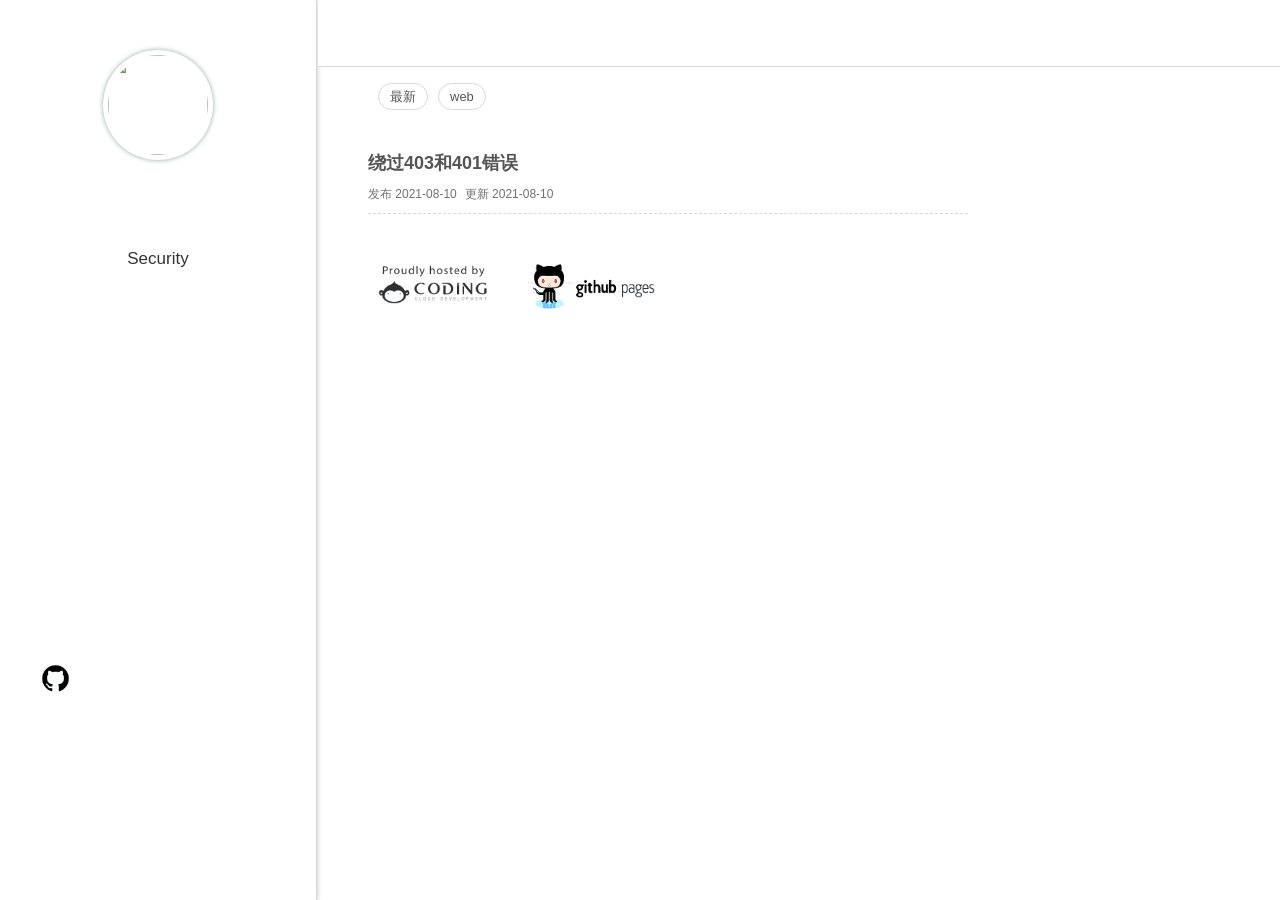
==== archives/index.html @ a895cc07 "Site updated: 2021-08-10 12:17:57" ====
<!DOCTYPE html>
<html lang="en">
<head>
  <meta charset="UTF-8">
  <meta http-equiv="X-UA-Compatible" content="IE=edge,chrome=1">
  <meta name="viewport" content="width=device-width, initial-scale=1, maximum-scale=1, user-scalable=no">
  <meta name="keywords" content="个人博客" />
  <meta name="description" content="sixxx1的个人博客" />
  <meta http-equiv="x-dns-prefetch-control" content="on">
  <link rel="dns-prefetch" href="https://busuanzi.ibruce.info">
  <link rel="dns-prefetch" href="https://at.alicdn.com">
  
  <link rel="dns-prefetch" href="https://widget.daovoice.io">
  <link rel="dns-prefetch" href="https://widget-static-cdn.daovoice.io">
  <link rel="dns-prefetch" href="https://im.daovoice.io">
  
  
  <link rel="dns-prefetch" href="https://hm.baidu.com/">
  
  
  <link rel="dns-prefetch" href="https://cdn.jsdelivr.net">
  <link rel="dns-prefetch" href="https://api.github.com">
  <link rel="dns-prefetch" href="https://avatars3.githubusercontent.com">
  
  <link rel="stylesheet" type="text/css" href="/./style/main.css">
	<link rel="shortcut icon" href="/favicon.ico" title="Favicon">
  <link rel="stylesheet" href="https://cdn.jsdelivr.net/npm/gitalk@1/dist/gitalk.css">
	<title>Sixxx1</title>
  
  <script>var _hmt=_hmt||[];(function(){var hm=document.createElement("script");hm.src="https://hm.baidu.com/hm.js?awwssw1snsnsnn1ndndnndnd99j";var s=document.getElementsByTagName("script")[0];s.parentNode.insertBefore(hm,s);})();
  </script>
  
  
    <script>(function(i,s,o,g,r,a,m){i["DaoVoiceObject"]=r;i[r]=i[r]||function(){(i[r].q=i[r].q||[]).push(arguments)},i[r].l=1*new Date();a=s.createElement(o),m=s.getElementsByTagName(o)[0];a.async=1;a.src=g;a.charset="utf-8";m.parentNode.insertBefore(a,m)})(window,document,"script",('https:' == document.location.protocol ? 'https:' : 'http:') + "//widget.daovoice.io/widget/123456.js","daovoice");daovoice('init',{app_id: "123456"});daovoice('update');
  </script>
  
<meta name="generator" content="Hexo 5.4.0"></head>
<body>
  <div class="left-aside">
    <div class="face-img"><img src="img/avatar.jpeg"></div>
    <div class="intro-word">
        <h2></h2>
        <p>Security</p>
    </div>
    <div class="sns">
        <ul>
            
            <li>
                <a class="github" target="_blank" href="https://github.com/sixxx1" title="github">
                    <img src="/./img/icon-github.png" alt="github" data-tooltip="github">
                </a>
            </li>
            
        </ul>
    </div>
</div>
<div class="right-aside">
    <div class="right-nav ms">
        <div class="main">
          <svg id="nav-menu" class="icon icon-menu" aria-hidden="true">
            <use xlink:href="#icon-menu"></use>
          </svg>
          <ul class="left">
              
          </ul>
          <div class="search">
            <div class="search-box">
              <input type="search"  id="search" class="input-search" placeholder="搜索">
              <i class="icon-search"></i>
              <div class="search-result-box">
                <ul id="search-result"></ul>
              </div>
            </div>
            <svg id="nav-search" class="icon icon-search" aria-hidden="true">
              <use xlink:href="#icon-search"></use>
            </svg>
          </div>
        </div>
    </div>
    <div class="right-main">
        <div class="category">
            <ul>
                <li><a href="/" class="">最新</a></li>
                
                    <li><a href="/categories/web/" class="">web</a></li>
                
            </ul>
        </div>
        <div class="clear"></div>
        <div class="list">
            <div>
                
                
  
    <div class="item">
      <div class="title">
        <a href="/2021/08/10/bypass-403-401/">绕过403和401错误</a>
      </div>
      <div class="info">
        <ul>
          <li>发布 <time datetime="2021-08-10T04:08:11.000Z" itemprop="date">2021-08-10</time>
          </li>
          <li>更新 <time datetime="2021-08-10T04:13:51.801Z" itemprop="dateUpdated">2021-08-10</time>
          </li>
          <!--<li> 评论 <span id = "url::http://example.com/2021/08/10/bypass-403-401/" class = "cy_cmt_count" ></span>
          </li>-->
        </ul>
      </div>
    </div>
  


                
                

            </div>
        </div>
        <div class="clear"></div>
        <div class="hosted">
          <ul>
            <li class="coding">
              <a target="_blank" rel="noopener" href="https://coding.net/pages">
                <img src="/./img/coding.png">
              </a>
            </li>
            <li class="github-pages">
              <a target="_blank" rel="noopener" href="https://pages.github.com">
                <img src="/./img/github-pages.png">
              </a>
            </li>
          </ul>
        </div>
    </div>
</div>
<script>
  var homeLeftBgArr = 'img/snow.jpg'.split(',');
  var homeLeftBgArrLen = homeLeftBgArr.length;
  var leftBackgroundUrl = homeLeftBgArr[Math.floor(Math.random() * homeLeftBgArrLen)];
  var homeLeftAsideNode = document.getElementsByClassName('left-aside')[0];
  if (homeLeftAsideNode) {
    homeLeftAsideNode.style.backgroundImage = 'url(' + leftBackgroundUrl + ')';
  }
</script>
<script async src="//busuanzi.ibruce.info/busuanzi/2.3/busuanzi.pure.mini.js"></script>
</script>
<script>//console
  var consoleConfig = ''.split(',');
  var canConsole = true;
  var consoleInfo = (function(consoleConfig) {
  if (!canConsole || !consoleConfig || consoleConfig.length < 1) {
    return;
  }
  var consoleColor = '#6190e8';
  var _console;
  var backgroundTextStyle = 'padding: 1px 5px;color: #fff;background: ' + consoleColor + ';'
  var textStyle = 'color: ' + consoleColor + ';';

  consoleConfig.map(o => {
    var num = (o.match(/%c/g) || []).length;
    if(/^http(s)?:\/\//.test(o)) {
      console.log('%c     ', 'background: url(' + o + ') no-repeat left center;font-size: 180px;');
      return;
    }
    if (num > 0) {
      var logArguments = [];
      for (var i = 0; i < num; i++) {
        if (i % 2 === 0) {
          logArguments.push(backgroundTextStyle);
        } else {
          logArguments.push(textStyle);
        }
      }
      (_console = console).log.apply(_console, ['%c' + o, textStyle].concat(logArguments));
      return;
    }
    console.log('%c' + o, textStyle);
  });
}(consoleConfig));</script><script type="text/javascript" src="/./js/main.js"></script>

  <script src="//at.alicdn.com/t/font_159214_mvtxvg9me9.js"></script>
</body>
</html>
---- style/main.css ----
@charset "UTF-8";
/*
Theme Name: Sugar
Theme URI: https://hufangyun.com
Description: Hexo themes
Version: 0.8
Author: 小猿大圣
Author URI: https://hufangyun.com
*/
/********* Global *********/
* {
  margin: 0;
  padding: 0;
  border: 0; }

body {
  font-family: -apple-system,"Helvetica Neue", "Helvetica", "Arial","PingFang SC","Hiragino Sans GB","WenQuanYi Micro Hei","Microsoft Yahei",sans-serif;
  -webkit-font-smoothing: antialiased;
  font-size: 14px;
  line-height: 1.6;
  color: #333333; }

a {
  text-decoration: none; }

h1, h2, h3, h4, h5 {
  font-weight: 500;
  line-height: 1.2; }

h2 {
  padding-bottom: 10px; }

h2, h3, h4 {
  margin-top: 32px; }

.clear {
  clear: both; }

.left {
  float: left; }

svg.icon {
  width: 20px;
  height: 20px; }
  svg.icon.icon-menu {
    float: left;
    margin-top: 21px;
    margin-left: -35px; }
  svg.icon.icon-search {
    margin-top: 21px; }

/*************** index *******************/
.left-aside {
  width: 256px;
  background-size: cover;
  position: fixed;
  top: 0;
  bottom: 0;
  padding: 50px 30px 80px;
  border-right: 1px solid #d9d9d9;
  box-shadow: -1px 1px 6px rgba(0, 0, 0, 0.35);
  text-align: center; }
  .left-aside h2 {
    margin: 24px 0 50px; }
  .left-aside .face-img img {
    border-radius: 50%;
    height: 100px;
    width: 100px;
    transition: All ease-in-out 0.4s;
    padding: 5px;
    background: #fff;
    box-shadow: 0 0 5px #95a5a6; }
    .left-aside .face-img img:hover {
      -webkit-transform: translate(0px, -10px);
              transform: translate(0px, -10px); }
  .left-aside .intro-word p {
    margin: 12px;
    font-size: 17px;
    font-weight: 500; }
  .left-aside .sns {
    position: absolute;
    bottom: 20%; }
    .left-aside .sns li {
      list-style: none;
      float: left;
      margin: 60px 10px 20px; }
      .left-aside .sns li img {
        width: 31px;
        transition: All ease-in-out 0.4s; }
        .left-aside .sns li img:hover {
          -webkit-transform: rotate(360deg);
                  transform: rotate(360deg); }
    .left-aside .sns .tip {
      padding: 0 14px;
      position: absolute;
      background-color: #2DCB70;
      opacity: 0;
      border-radius: 7%;
      top: 105px;
      height: 35px;
      line-height: 35px;
      color: #3D3D3D;
      font-weight: bold;
      white-space: nowrap;
      transition: All ease-in-out 0.4s; }
      .left-aside .sns .tip span {
        position: absolute;
        width: 0px;
        height: 0px;
        display: block;
        top: -14px;
        left: 50%;
        margin-left: -6px;
        border: 7px solid transparent;
        border-bottom-color: #2DCB70; }

.right-aside {
  margin-left: 318px; }
  .right-aside .nav-main {
    width: 59%; }
    .right-aside .nav-main .category {
      margin-left: -10px; }
  .right-aside .right-nav {
    padding-left: 55px;
    position: fixed;
    top: 0;
    width: 100%;
    border-bottom: 1px solid #d9d9d9;
    background-color: #fff; }
    .right-aside .right-nav li {
      list-style: none;
      float: left;
      line-height: 60px;
      margin-right: 30px; }
      .right-aside .right-nav li a {
        color: #009800;
        font-size: 18px;
        font-weight: bold; }

.search {
  float: right;
  color: #717171;
  line-height: 60px;
  right: 395px;
  position: relative; }
  .search .search-box {
    display: none;
    margin-right: 50px; }
  .search .input-search {
    margin: 8px -31px 0  0;
    border-radius: 2em;
    padding: 7px;
    border: 1px solid #cccccc;
    width: 300px; }
  .search input:focus {
    outline: none; }
  .search .search-result-box {
    position: absolute;
    top: 45px;
    top: 45px;
    left: -17%;
    width: 400px;
    max-height: 400px;
    overflow-y: scroll;
    display: none;
    background: #FFFFFF;
    border-radius: 2px;
    box-shadow: 0 2px 5px 0 rgba(0, 0, 0, 0.16), 0 2px 10px 0 rgba(0, 0, 0, 0.12); }
    .search .search-result-box #search-result li {
      border-top: 1px solid #dadada;
      padding: 10px 15px;
      margin-left: 0px;
      width: 370px; }
      .search .search-result-box #search-result li a {
        font-size: 15px; }
        .search .search-result-box #search-result li a:hover {
          color: #21D4FD;
          background: linear-gradient(30deg, #21D4FD, #B721FF);
          -webkit-background-clip: text;
          -webkit-text-fill-color: transparent; }
      .search .search-result-box #search-result li:first-child {
        border-top: none; }
      .search .search-result-box #search-result li .search-enter {
        position: absolute;
        right: 26px; }

.right-main {
  margin-top: 65px;
  padding-left: 50px;
  float: left; }

.category li {
  list-style: none;
  float: left;
  margin: 20px 0px 5px 10px; }
  .category li a {
    padding: 5px 11px;
    border: 1px solid #d9d9d9;
    border-radius: 15px;
    box-sizing: border-box;
    font-size: 13px;
    font-weight: normal;
    line-height: 1.5;
    color: #555555; }
    .category li a:hover {
      border: 1px solid #6bd95b; }
  .category li .active {
    background: #6bd95b;
    color: #ffffff;
    border: 1px solid #6bd95b; }

.list {
  float: left;
  margin-top: 15px; }

.item {
  width: 600px;
  margin: 23px 0px;
  border-bottom: 1px dashed #d9d9d9; }
  .item a {
    color: #555555;
    font-size: 18px;
    font-weight: bold;
    line-height: 1.5; }
    .item a:hover {
      color: #21D4FD;
      background: linear-gradient(30deg, #21D4FD, #B721FF);
      -webkit-background-clip: text;
      -webkit-text-fill-color: transparent; }

.info {
  overflow: auto; }
  .info li {
    float: left;
    list-style: none;
    margin: 8px 8px 8px 0px;
    font-size: 12px;
    color: #717171; }

.current-menu-item a {
  background-color: #6bd95b;
  color: #fff; }

/****************** hosted **********************/
.hosted {
  margin-top: 20px; }
  .hosted ul li {
    float: left;
    list-style: none;
    margin-right: 30px; }
    .hosted ul li a {
      width: 130px;
      display: block; }
      .hosted ul li a img {
        width: 100%; }

/***************** pages ************************/
/*header top */
.navbar-header {
  position: absolute;
  top: 0;
  height: 60px;
  width: 100%;
  text-align: center;
  z-index: 999;
  background: none;
  transition: background 0.5s; }
  .navbar-header .blog-title {
    display: none; }
  .navbar-header.fixed-header {
    position: fixed;
    box-shadow: 0 0 3px rgba(14, 14, 14, 0.26);
    background-color: rgba(255, 255, 255, 0.98); }
    .navbar-header.fixed-header .blog-title {
      line-height: 60px;
      font-size: 18px;
      color: #21D4FD;
      background: linear-gradient(30deg, #21D4FD, #B721FF);
      -webkit-background-clip: text;
      -webkit-text-fill-color: transparent;
      display: inline-block; }
  .navbar-header .face-img {
    display: none; }

.header {
  width: 100%;
  background-color: #fff;
  height: 55px;
  border-bottom: 1px solid #eef2f8;
  color: #88909a;
  font-size: 20px; }
  .header .icon-reorder {
    position: absolute;
    top: 14px;
    left: 20px; }
  .header h1 {
    text-align: center;
    font-size: 16px;
    font-weight: normal;
    line-height: 55px; }
  .header a {
    color: #88909a; }
  .header .face {
    position: absolute;
    top: 14px;
    right: 20px; }

/* container main*/
.article-title {
  position: absolute;
  top: 0;
  width: 100%;
  padding: 100px 0 25px 0;
  text-align: center; }
  .article-title h1.title {
    color: #4d4d4d;
    font-size: 40px; }
  .article-title .article-info {
    position: relative;
    display: inline-block;
    margin: 10px auto; }
    .article-title .article-info li {
      float: left;
      list-style: none;
      margin: 8px;
      color: #666666;
      font-size: 13px; }
    .article-title .article-info:after {
      content: '';
      display: block;
      clear: both; }

.container {
  width: 800px;
  margin: 0 auto; }

.article {
  padding: 0px 30px 20px 20px;
  word-break: break-word; }
  .article h1 {
    font-size: 24px; }
  .article h2 {
    border-bottom: 1px solid #eee;
    font-size: 22px; }
  .article h3 {
    font-size: 20px; }
  .article h4 {
    font-size: 18px; }
  .article h5 {
    font-size: 16px; }
  .article h6 {
    font-size: 14px; }
  .article .title {
    word-break: break-all;
    font-size: 24px;
    font-weight: 500;
    line-height: 1.2;
    color: #333;
    margin: 15px auto; }
  .article p {
    margin: 22px 0;
    color: #555;
    font-size: 14px;
    line-height: 1.6;
    text-align: justify; }
    .article p strong {
      font-weight: bold;
      color: #333333; }
  .article img {
    padding: 3px;
    border: 1px solid #ddd;
    max-width: 100%;
    margin: 8px auto 8px;
    display: block; }
  .article span.img-alt {
    max-width: 80%;
    position: relative;
    left: 50%;
    -webkit-transform: translateX(-50%);
            transform: translateX(-50%);
    display: inline-block;
    padding: 0px 0 2px;
    border-bottom: 1px solid #d9d9d9;
    font-size: 12px;
    color: #969696; }
  .article blockquote {
    padding: 15px 20px;
    margin: 20px 0;
    background-color: #F6F6F6;
    border-left: 3px solid #49be38;
    border-radius: 3px;
    word-break: break-word; }
    .article blockquote p:first-child {
      margin-top: 0; }
    .article blockquote p:last-child {
      margin-bottom: 0; }
  .article code {
    padding: 2px 4px;
    font-size: 13px;
    color: #c7254e;
    background-color: #f9f2f4;
    border-radius: 4px; }
  .article .content .overdue-remind {
    background-color: #fdf8ea;
    border-left: 3px solid #f0ad4e;
    padding: 15px 20px;
    margin: 20px auto;
    border-radius: 3px;
    font-weight: 500; }
    .article .content .overdue-remind span {
      color: crimson;
      font-weight: bold; }
  .article .content a {
    color: #49be38;
    border-bottom: 1px solid #49be38; }
    .article .content a:hover {
      color: #c7254e;
      border-bottom: 1px solid  #c7254e;
      background: none; }
  .article .content ol, .article .content ul {
    margin: 30px 0;
    padding-left: 20px; }
    .article .content ol li, .article .content ul li {
      font-size: 14px;
      line-height: 1.6;
      color: #555;
      margin: 8px 0; }
      .article .content ol li:first-child, .article .content ul li:first-child {
        margin-top: 0; }
      .article .content ol li:last-child, .article .content ul li:last-child {
        margin-bottom: 0; }
  .article .content ol {
    margin: 30px 45px; }
    .article .content ol li {
      list-style-type: decimal; }
  .article .content table {
    width: 100%;
    border: 1px #E6E6E6 solid;
    border-collapse: collapse; }
  .article .content th {
    background: #F3F3F3;
    text-align: left; }
  .article .content th, .article .content td {
    border: 1px solid #E6E6E6;
    padding: 5px 8px;
    word-break: normal; }

.article .image-caption {
  width: 31%;
  min-width: 20%;
  padding: 10px;
  text-align: center;
  border-bottom: 1px solid #d9d9d9;
  font-size: 13px;
  color: #999999;
  font-style: italic;
  line-height: 1.7;
  margin: 0 auto 20px; }

.article h4 {
  color: inherit;
  line-height: 1.8;
  text-rendering: optimizelegibility; }

.article .content h2 {
  margin-bottom: 10px; }

.content blockquote p {
  margin-bottom: 0; }

.article table {
  margin-bottom: 25px; }

.article .support-author {
  padding: 25px;
  margin-bottom: 40px;
  background-color: whitesmoke;
  border-left: 4px solid #49be38;
  border-radius: 3px;
  box-sizing: border-box;
  box-shadow: 0 0 1px #d9d9d9;
  margin: 50px auto; }

.article .support-author p {
  margin: 0 auto 10px;
  font-size: 17px;
  font-weight: bold; }

.support-author .btn-pay {
  margin: 10px 15px 10px 0;
  color: white;
  border-color: #49be38;
  background-color: #49be38;
  border-radius: 4px;
  padding: 4px 12px;
  font-size: 14px;
  line-height: 20px;
  text-align: center; }

.support-author .btn-pay:hover {
  background-color: #f57e42; }

.like {
  width: 163px;
  height: 50px;
  line-height: 50px;
  border: 1px solid #e78170;
  border-radius: 40px;
  font-size: 18px;
  text-align: center;
  color: #e78170;
  margin: 0 auto; }

.like a {
  color: #e78170; }

.like-button {
  position: relative;
  width: 60px;
  height: 50px;
  padding-right: 10px;
  display: inline-block; }

.like span {
  position: relative;
  height: 20px;
  padding-left: 15px;
  border-left: 1px solid;
  cursor: pointer;
  color: #e78170; }

.like:hover {
  background-color: #f6cec7;
  border-color: #f6cec7; }

.footer {
  background-color: #EFEFEF;
  border-top: 1px solid #d9d9d9;
  margin: 10px auto 0;
  text-align: center;
  padding: 80px 0 10px;
  line-height: 38px; }
  .footer .info a {
    color: #333; }
    .footer .info a:hover {
      color: #49be38; }

/************** page *******************/
.container .center {
  text-align: center;
  margin-top: 30px; }

.container .f {
  float: left;
  margin: 30px 60px; }

.leftAside {
  width: 60px;
  position: fixed;
  top: 0px;
  bottom: 0px;
  background-color: #EFEFEF;
  padding-top: 30px;
  overflow-y: auto; }

.leftAside .icon {
  font-size: 21px;
  text-align: center; }

.leftAside .hoverShow {
  display: none;
  margin-left: 30px; }

.leftAside .hoverShow a:link, .hoverShow a {
  color: #2f2f2f;
  line-height: 27px; }

.leftAside .hoverShow .titleList {
  margin-top: 20px; }

.leftAside .hoverShow .titleList ul li {
  margin-top: 8px; }

.leftAside .hoverShow .titleList .archive {
  display: none;
  width: 223px;
  white-space: nowrap;
  /* 禁止自动换行 */
  overflow: hidden;
  /* 隐藏溢出的内容 */
  text-overflow: ellipsis;
  /* 溢出文本使用...代替 */
  -o-text-overflow: ellipsis; }

.leftAside .hoverShow .titleList .archive li a {
  font-size: 14px; }

.leftAside .hoverShow .titleList .tabs a {
  background-color: #6666FF;
  padding: 0 4px;
  color: #fff;
  border-radius: 15%;
  margin: 4px;
  float: left;
  font-size: 13px; }

.otherLink {
  border-bottom: 1px solid #eeeeee;
  border-top: 1px solid #eeeeee;
  padding: 15px;
  height: 30px;
  color: #555555; }

.otherLink a {
  color: #555555; }

.otherLink a:hover {
  color: #000000; }

.otherLink .previous {
  float: left; }

.otherLink .next {
  float: right; }

/******* index page nav *********/
.page-nav {
  margin: 50px auto 20px;
  font-weight: 500;
  text-decoration: none; }
  .page-nav a:active, .page-nav a:link, .page-nav a:visited, .page-nav a:hover {
    color: #888888; }
  .page-nav .page-number {
    padding: 6px 12px;
    margin-left: -1px;
    border: 1px solid #dddddd; }
    .page-nav .page-number.current {
      background: #15a829;
      color: #ffffff;
      padding: 7px 12px; }
  .page-nav .extend {
    padding: 6px 12px;
    border: 1px solid #dddddd; }
    .page-nav .extend.prev {
      border-bottom-left-radius: 3px;
      border-top-left-radius: 3px; }
    .page-nav .extend.next {
      margin-left: -1px;
      border-bottom-right-radius: 3px;
      border-top-right-radius: 3px; }
  .page-nav .space {
    padding: 6px 7px;
    margin-left: -1px;
    border: 1px solid #ddd; }

/******** 代码高亮区 Mac装饰 *************/
.highlight-wrap[data-rel] {
  position: relative;
  overflow: hidden;
  border-radius: 5px;
  box-shadow: 0 10px 30px 0px rgba(0, 0, 0, 0.4);
  margin: 35px 0; }
  .highlight-wrap[data-rel] ::-webkit-scrollbar {
    height: 10px; }
  .highlight-wrap[data-rel] ::-webkit-scrollbar-track {
    -webkit-box-shadow: inset 0 0 6px rgba(0, 0, 0, 0.3);
    border-radius: 10px; }
  .highlight-wrap[data-rel] ::-webkit-scrollbar-thumb {
    border-radius: 10px;
    -webkit-box-shadow: inset 0 0 6px rgba(0, 0, 0, 0.5); }
  .highlight-wrap[data-rel]::before {
    color: white;
    content: attr(data-rel);
    height: 38px;
    line-height: 38px;
    background: #21252b;
    color: #fff;
    font-size: 16px;
    position: absolute;
    top: 0;
    left: 0;
    width: 100%;
    font-family: 'Source Sans Pro', sans-serif;
    font-weight: bold;
    padding: 0px 80px;
    text-indent: 15px;
    float: left; }
  .highlight-wrap[data-rel]::after {
    content: " ";
    position: absolute;
    border-radius: 50%;
    background: #fc625d;
    width: 12px;
    height: 12px;
    top: 0;
    left: 20px;
    margin-top: 13px;
    box-shadow: 20px 0px #fdbc40, 40px 0px #35cd4b;
    z-index: 3; }

/**********代码高亮**********/
.article figure.highlight {
  width: 100%;
  overflow-x: auto;
  background-color: #fdf6e3;
  padding: 6px;
  margin: 13px 0;
  /* margin-top: -13px; 与标题之间没有间距 */
  font-size: 14px;
  border-radius: 5px;
  color: #657b83; }
  .article figure.highlight .title {
    font-size: 14px; }

.article figure.highlight pre {
  /*white-space: pre-wrap;*/
  word-wrap: break-word;
  word-break: break-word; }

.article figure.highlight table,
.article figure.highlight tr,
.article figure.highlight td {
  border: none;
  margin-bottom: 0; }

.article code,
.article figure.highlight .code,
.article figure.highlight .line {
  line-height: 2;
  font-family: "Source Code Pro", Consolas, Monaco, Menlo, Consolas, monospace; }

.article figure.highlight .comment,
.article figure.highlight .quote {
  color: #93a1a1; }

/* Solarized Green */
.article figure.highlight .keyword,
.article figure.highlight .selector-tag,
.article figure.highlight .addition {
  color: #859900; }

/* Solarized Cyan */
.article figure.highlight .number,
.article figure.highlight .string,
.article figure.highlight .meta .article figure.highlight .meta-string,
.article figure.highlight .literal,
.article figure.highlight .doctag,
.article figure.highlight .regexp {
  color: #2aa198; }

/* Solarized Blue */
.article figure.highlight .title,
.article figure.highlight .section,
.article figure.highlight .name,
.article figure.highlight .selector-id,
.article figure.highlight .selector-class {
  color: #268bd2; }

/* Solarized Yellow */
.article figure.highlight .attribute,
.article figure.highlight .attr,
.article figure.highlight .variable,
.article figure.highlight .template-variable,
.article figure.highlight .class .article figure.highlight .title,
.article figure.highlight .type {
  color: #b58900; }

/* Solarized Orange */
.article figure.highlight .symbol,
.article figure.highlight .bullet,
.article figure.highlight .subst,
.article figure.highlight .meta,
.article figure.highlight .meta .article figure.highlight .keyword,
.article figure.highlight .selector-attr,
.article figure.highlight .selector-pseudo,
.article figure.highlight .link {
  color: #cb4b16; }

/* Solarized Red */
.article figure.highlight .built_in,
.article figure.highlight .deletion {
  color: #dc322f; }

.article figure.highlight .formula {
  background: #eee8d5; }

.article figure.highlight .emphasis {
  font-style: italic; }

.article figure.highlight .strong {
  font-weight: bold; }

.article figure.highlight .gutter {
  width: 10px; }

/********响应式**********/
@media screen and (max-width: 768px) {
  /***header 左侧边栏 ****/
  .left-aside {
    width: 100%;
    padding: 13px 0px 53px;
    border-right: none;
    position: static;
    background: #FFF; }
    .left-aside .face-img img {
      height: 95px;
      width: 95px; }
    .left-aside h2 {
      margin: 7px 0 7px;
      font-size: 22px; }
    .left-aside .sns {
      width: 216px;
      position: relative;
      margin: 0 auto; }
      .left-aside .sns li {
        margin: 13px 10px 6px; }
        .left-aside .sns li img {
          width: 23px; }
      .left-aside .sns .tip {
        top: 50px; }
  .ms {
    display: none; }
  /********** main ***********/
  .right-aside {
    width: 100%;
    margin: 0 auto;
    margin-left: 0px; }
    .right-aside .right-main {
      margin-top: 20px;
      float: none;
      padding-left: 0px;
      width: 90%;
      padding-top: 15px;
      margin: 0 auto; }
      .right-aside .right-main .category {
        margin-left: -10px; }
  .item {
    width: 100%; }
  .page-nav {
    width: 200px; }
  .hosted {
    margin: 20px auto; }
  /************ 文章页 **************/
  .article-title {
    padding: 80px 0 25px 0; }
    .article-title h1.title {
      font-size: 30px; }
  .container {
    width: 100%; }
  .leftAside {
    display: none; }
  .navbar-header.fixed-header .face-img {
    display: block;
    margin: 0 auto;
    line-height: 80px; }
    .navbar-header.fixed-header .face-img img {
      border-radius: 50%;
      height: 30px;
      width: 30px;
      transition: All ease-in-out 0.4s; }
  .navbar-header.fixed-header .blog-title {
    display: none; } }

/*# sourceMappingURL=[data-uri]*/
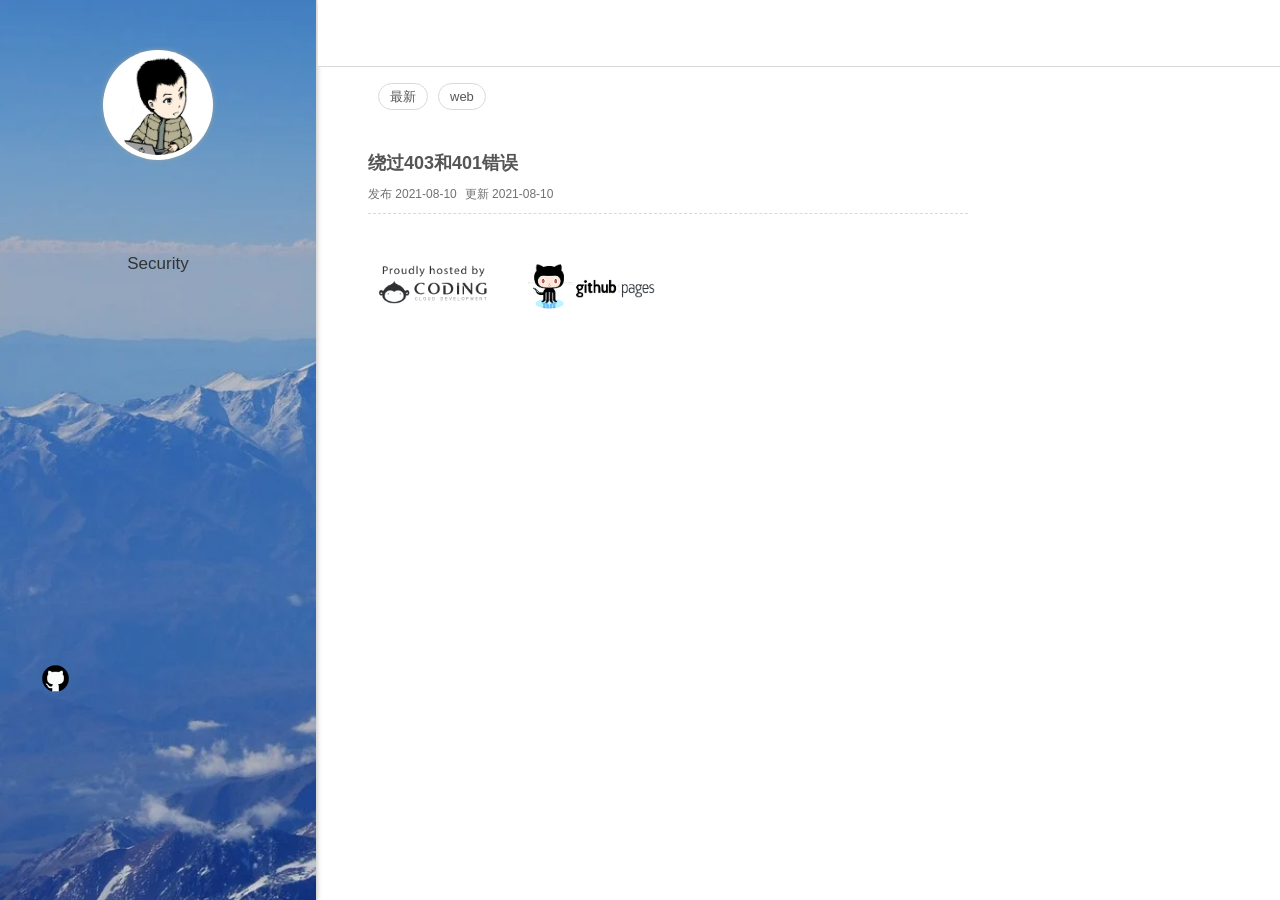
==== commit b6a9f352: "Site updated: 2021-08-10 12:19:49" ====
--- a/archives/index.html
+++ b/archives/index.html
@@ -37,7 +37,7 @@
 <meta name="generator" content="Hexo 5.4.0"></head>
 <body>
   <div class="left-aside">
-    <div class="face-img"><img src="img/avatar.jpeg"></div>
+    <div class="face-img"><img src="/img/avatar.jpeg"></div>
     <div class="intro-word">
         <h2></h2>
         <p>Security</p>
@@ -133,7 +133,7 @@
     </div>
 </div>
 <script>
-  var homeLeftBgArr = 'img/snow.jpg'.split(',');
+  var homeLeftBgArr = '/img/snow.jpg'.split(',');
   var homeLeftBgArrLen = homeLeftBgArr.length;
   var leftBackgroundUrl = homeLeftBgArr[Math.floor(Math.random() * homeLeftBgArrLen)];
   var homeLeftAsideNode = document.getElementsByClassName('left-aside')[0];
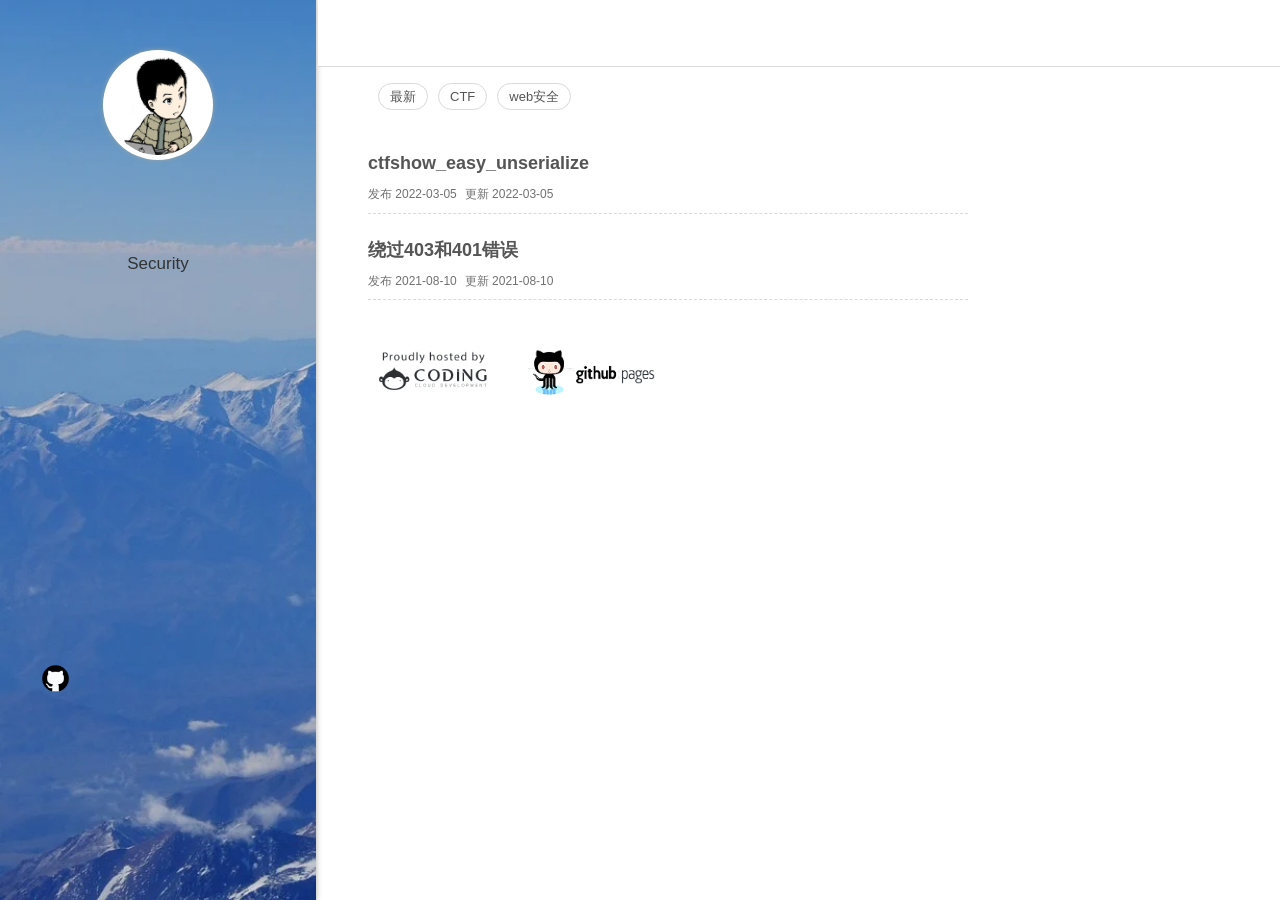
==== commit 2dbadee3: "Site updated: 2022-03-05 12:58:34" ====
--- a/archives/index.html
+++ b/archives/index.html
@@ -82,7 +82,9 @@
             <ul>
                 <li><a href="/" class="">最新</a></li>
                 
-                    <li><a href="/categories/web/" class="">web</a></li>
+                    <li><a href="/categories/CTF/" class="">CTF</a></li>
+                
+                    <li><a href="/categories/web安全/" class="">web安全</a></li>
                 
             </ul>
         </div>
@@ -94,13 +96,34 @@
   
     <div class="item">
       <div class="title">
+        <a href="/2022/03/05/ctfshow-easy-unserialize/">ctfshow_easy_unserialize</a>
+      </div>
+      <div class="info">
+        <ul>
+          <li>发布 <time datetime="2022-03-05T03:08:47.000Z" itemprop="date">2022-03-05</time>
+          </li>
+          <li>更新 <time datetime="2022-03-05T03:51:08.569Z" itemprop="dateUpdated">2022-03-05</time>
+          </li>
+          <!--<li> 评论 <span id = "url::http://example.com/2022/03/05/ctfshow-easy-unserialize/" class = "cy_cmt_count" ></span>
+          </li>-->
+        </ul>
+      </div>
+    </div>
+  
+
+
+                
+                
+  
+    <div class="item">
+      <div class="title">
         <a href="/2021/08/10/bypass-403-401/">绕过403和401错误</a>
       </div>
       <div class="info">
         <ul>
           <li>发布 <time datetime="2021-08-10T04:08:11.000Z" itemprop="date">2021-08-10</time>
           </li>
-          <li>更新 <time datetime="2021-08-10T04:13:51.801Z" itemprop="dateUpdated">2021-08-10</time>
+          <li>更新 <time datetime="2021-08-10T12:46:35.575Z" itemprop="dateUpdated">2021-08-10</time>
           </li>
           <!--<li> 评论 <span id = "url::http://example.com/2021/08/10/bypass-403-401/" class = "cy_cmt_count" ></span>
           </li>-->
--- a/style/main.css
+++ b/style/main.css
@@ -203,11 +203,11 @@
     line-height: 1.5;
     color: #555555; }
     .category li a:hover {
-      border: 1px solid #6bd95b; }
+      border: 1px solid #4b97ff;}
   .category li .active {
-    background: #6bd95b;
+    background: #60adff;
     color: #ffffff;
-    border: 1px solid #6bd95b; }
+    border: 1px solid #60adff;}
 
 .list {
   float: left;
@@ -861,4 +861,41 @@
   .navbar-header.fixed-header .blog-title {
     display: none; } }
 
-/*# sourceMappingURL=[data-uri]*/+/*# sourceMappingURL=[data-uri]*/
+
+.toc-article {
+    background: #eee;
+    margin: 0 0 0 .5em;
+    padding: 1em
+}
+.toc-article strong {
+    padding: .3em 0
+}
+
+#toc {
+    line-height: 1.6em;
+    /*font-size: .8em;*/
+    float: right;
+    position: fixed;
+    right: 100px;
+}
+#toc .toc {
+    padding: 0
+}
+#toc .toc li {
+    list-style-type: none;
+    margin-top: 2px;
+}
+#toc ol {
+    margin-left: 0
+}
+#toc .toc-child {
+    padding-left: 1.5em
+}
+#toc a.toc-link{
+  color: #555;
+}
+#toc a.toc-link:hover{
+  color: #111;
+}
+
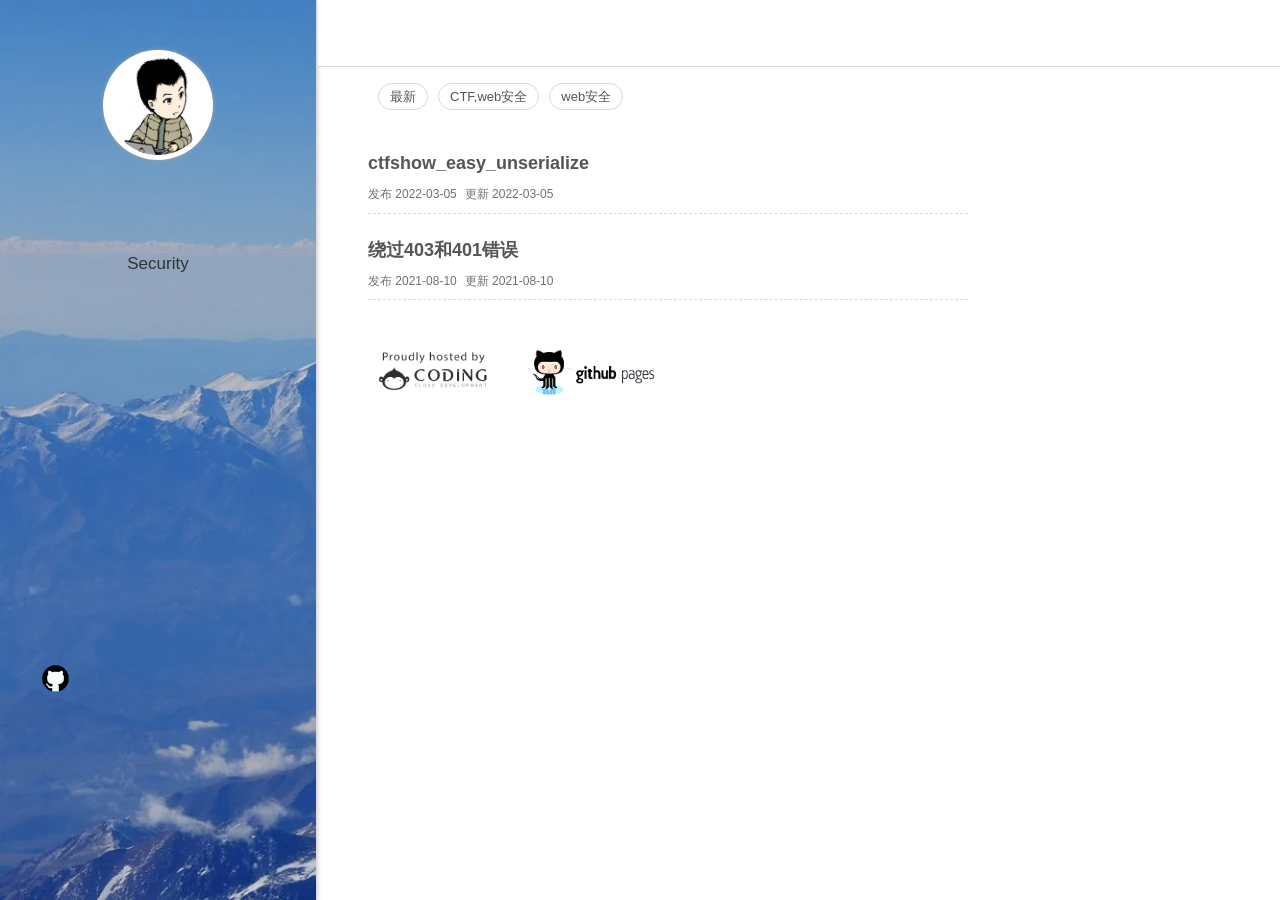
==== commit 79aab889: "Site updated: 2022-03-05 13:06:36" ====
--- a/archives/index.html
+++ b/archives/index.html
@@ -82,7 +82,7 @@
             <ul>
                 <li><a href="/" class="">最新</a></li>
                 
-                    <li><a href="/categories/CTF/" class="">CTF</a></li>
+                    <li><a href="/categories/CTF-web安全/" class="">CTF,web安全</a></li>
                 
                     <li><a href="/categories/web安全/" class="">web安全</a></li>
                 
@@ -102,7 +102,7 @@
         <ul>
           <li>发布 <time datetime="2022-03-05T03:08:47.000Z" itemprop="date">2022-03-05</time>
           </li>
-          <li>更新 <time datetime="2022-03-05T03:51:08.569Z" itemprop="dateUpdated">2022-03-05</time>
+          <li>更新 <time datetime="2022-03-05T05:06:30.244Z" itemprop="dateUpdated">2022-03-05</time>
           </li>
           <!--<li> 评论 <span id = "url::http://example.com/2022/03/05/ctfshow-easy-unserialize/" class = "cy_cmt_count" ></span>
           </li>-->
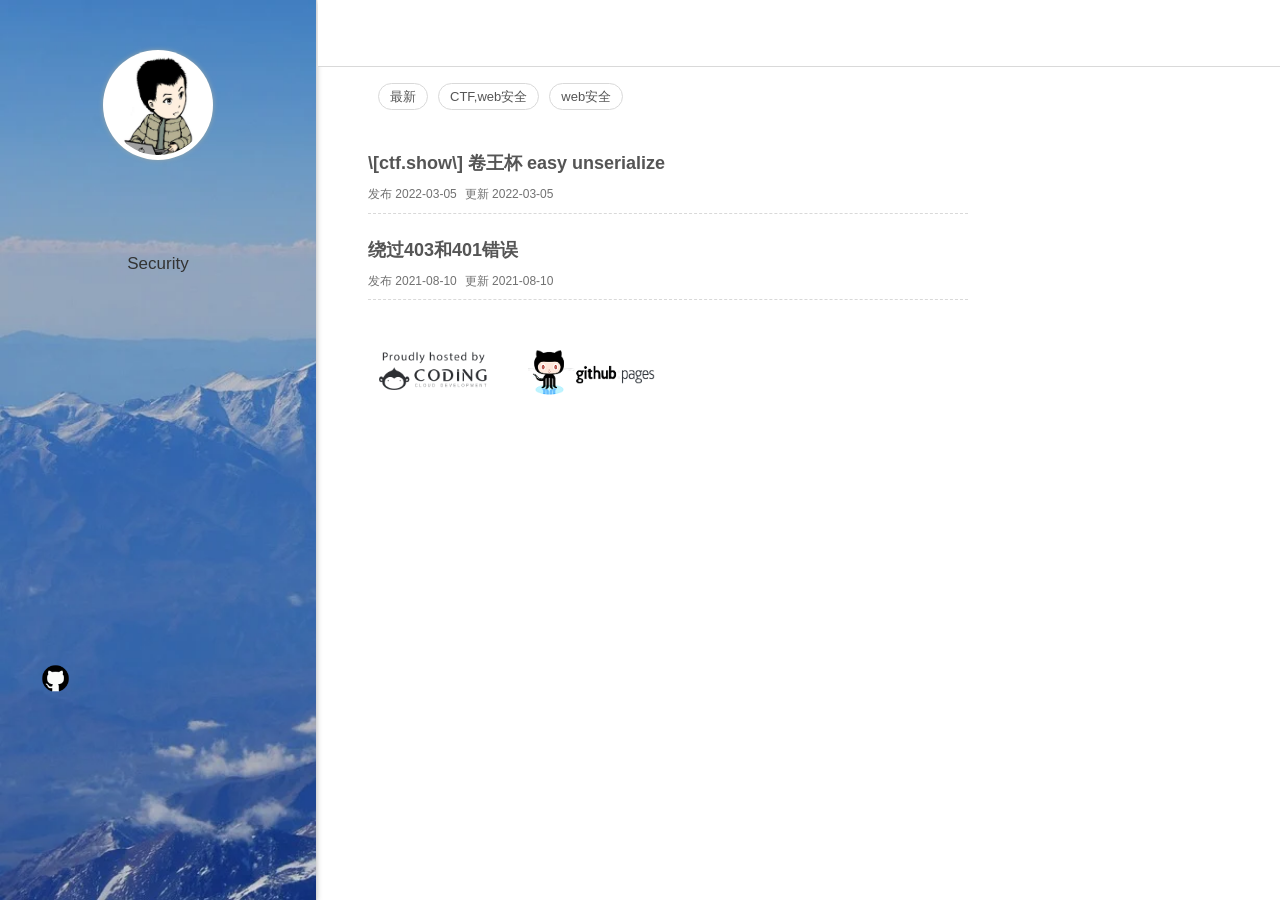
==== commit 923e830b: "Site updated: 2022-03-05 15:39:04" ====
--- a/archives/index.html
+++ b/archives/index.html
@@ -96,13 +96,13 @@
   
     <div class="item">
       <div class="title">
-        <a href="/2022/03/05/ctfshow-easy-unserialize/">ctfshow_easy_unserialize</a>
+        <a href="/2022/03/05/ctfshow-easy-unserialize/">\[ctf.show\] 卷王杯 easy unserialize</a>
       </div>
       <div class="info">
         <ul>
           <li>发布 <time datetime="2022-03-05T03:08:47.000Z" itemprop="date">2022-03-05</time>
           </li>
-          <li>更新 <time datetime="2022-03-05T05:06:30.244Z" itemprop="dateUpdated">2022-03-05</time>
+          <li>更新 <time datetime="2022-03-05T07:38:58.814Z" itemprop="dateUpdated">2022-03-05</time>
           </li>
           <!--<li> 评论 <span id = "url::http://example.com/2022/03/05/ctfshow-easy-unserialize/" class = "cy_cmt_count" ></span>
           </li>-->
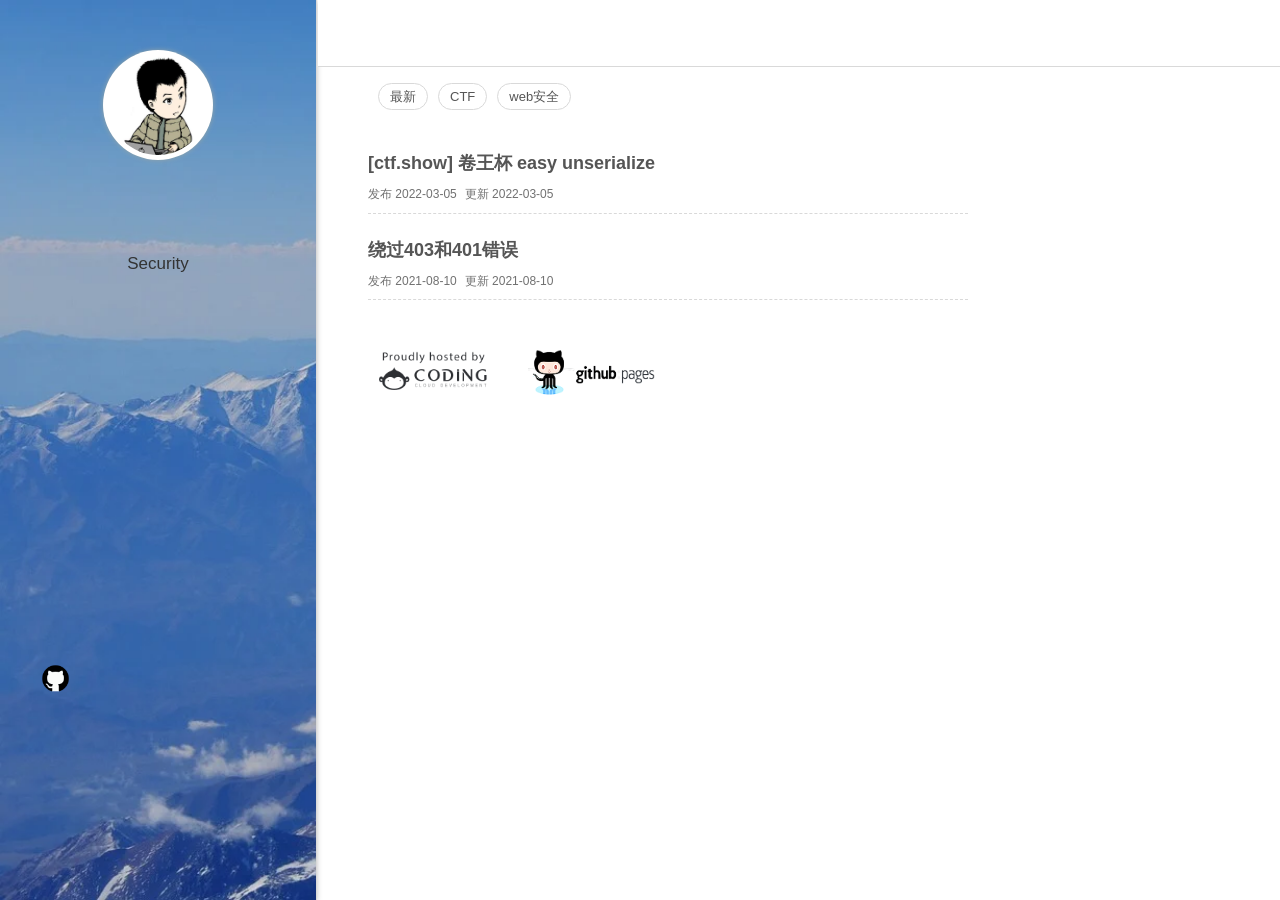
==== commit f80bac8d: "Site updated: 2022-03-05 15:42:03" ====
--- a/archives/index.html
+++ b/archives/index.html
@@ -82,7 +82,7 @@
             <ul>
                 <li><a href="/" class="">最新</a></li>
                 
-                    <li><a href="/categories/CTF-web安全/" class="">CTF,web安全</a></li>
+                    <li><a href="/categories/CTF/" class="">CTF</a></li>
                 
                     <li><a href="/categories/web安全/" class="">web安全</a></li>
                 
@@ -96,13 +96,13 @@
   
     <div class="item">
       <div class="title">
-        <a href="/2022/03/05/ctfshow-easy-unserialize/">\[ctf.show\] 卷王杯 easy unserialize</a>
+        <a href="/2022/03/05/ctfshow-easy-unserialize/">[ctf.show] 卷王杯 easy unserialize</a>
       </div>
       <div class="info">
         <ul>
           <li>发布 <time datetime="2022-03-05T03:08:47.000Z" itemprop="date">2022-03-05</time>
           </li>
-          <li>更新 <time datetime="2022-03-05T07:38:58.814Z" itemprop="dateUpdated">2022-03-05</time>
+          <li>更新 <time datetime="2022-03-05T07:41:36.181Z" itemprop="dateUpdated">2022-03-05</time>
           </li>
           <!--<li> 评论 <span id = "url::http://example.com/2022/03/05/ctfshow-easy-unserialize/" class = "cy_cmt_count" ></span>
           </li>-->
